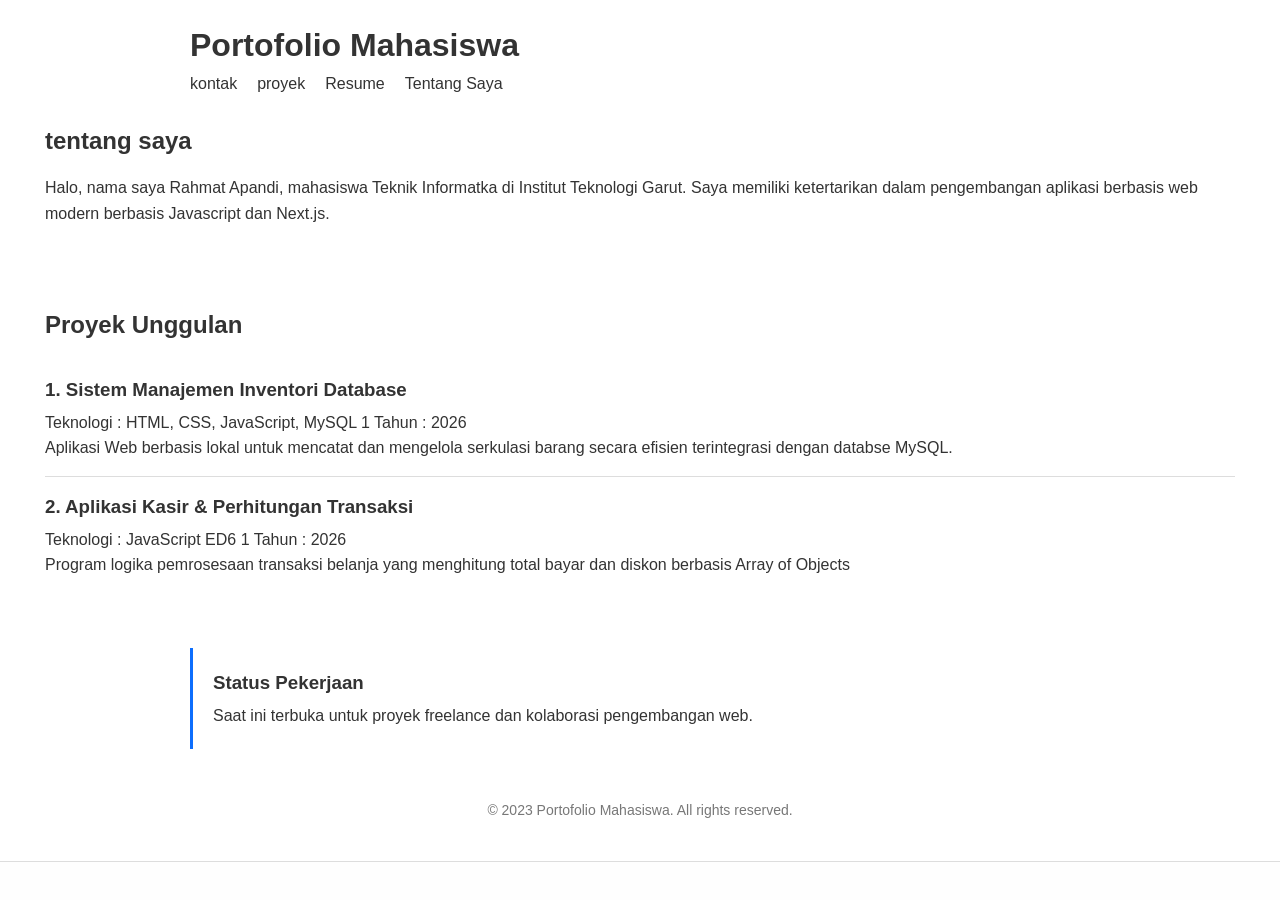
==== Pertemuan 3/index.html @ 48a22fa1 "menyelesaikan modul 3 styling dan layout modern css" ====
<!DOCTYPE html>
<html lang="en">
<head>
    <link rel="stylesheet" href="style.css">   
    <meta charset="UTF-8">
    <meta name="viewport" content="width=device-width, initial-scale=1.0">
    <title>Document</title>
</head>
<body>
    <title> Portofolio Mahasiswa</title>
</body>
    <header> 
    <h1>Portofolio Mahasiswa</h1>
            <Nav>
                <ul> 
                <li><a href="kontak.html">kontak</a></li>
                <li><a href="project.html">proyek</a></li>
                <li><a href="resume.html">Resume</a></li>
                <li><a href="tentang.html">Tentang Saya</a></li>
                </ul>
            </Nav>
    <hr> 
        <section id="tentang">
            <h2>tentang saya</h2>
            <p>Halo, nama saya Rahmat Apandi, mahasiswa Teknik Informatka di Institut Teknologi Garut. Saya memiliki ketertarikan dalam pengembangan aplikasi berbasis web modern berbasis Javascript dan Next.js.</p>
        </section>

        <hr> 
            <section id="proyek">
                <h2>Proyek Unggulan</h2>
                <article>
                    <header>
                        <h3>1. Sistem Manajemen Inventori Database</h3>
                        <p>Teknologi : HTML, CSS, JavaScript, MySQL 1 Tahun : <time datetime="2026">2026</time></p>
                    </header>
                    <p>Aplikasi Web berbasis lokal untuk mencatat dan mengelola serkulasi barang secara efisien terintegrasi dengan databse MySQL.</p>
                </article>

                <article>
                    <header>
                        <h3>2. Aplikasi Kasir & Perhitungan Transaksi</h3>
                        <p>Teknologi : JavaScript ED6 1 Tahun : <time datetime="2026">2026</time></p>
                    </header>
                    <p> Program logika pemrosesaan transaksi belanja yang menghitung total bayar dan diskon berbasis Array of Objects</p>
                </article>
            </section>
        </hr>
    </main>
    <hr>
 
    <aside>
        <h3>Status Pekerjaan</h3>
        <p> Saat ini terbuka untuk proyek freelance dan kolaborasi pengembangan web.</p>
    </aside>
    <hr>
    <footer>
        <p>&copy; 2023 Portofolio Mahasiswa. All rights reserved.</p>
    </footer>
</header>

</html>
---- Pertemuan 3/style.css ----
/* Reset */

* {
    margin: 0;
    padding: 0;
    box-sizing: border-box;
}

body {
    font-family: Arial, sans-serif;
    background-color: #fefefe;
    color: #333;
    line-height: 1.6;
}

/* Header */

body > header {
    background-color: white;
    padding: 20px;
    border-bottom: 1px solid #ddd;
}

body > header h1 {
    max-width: 900px;
    margin: auto;
}

/* Navigasi */

nav {
    max-width: 900px;
    margin: auto;
}

nav ul {
    display: flex;
    gap: 20px;
    list-style: none;
}

nav a {
    color: #333;
    text-decoration: none;
}

nav a:hover {
    color: #0d6efd;
}

/* Main */

main {
    max-width: 900px;
    margin: 30px auto;
    padding: 0 20px;
}

section {
    background-color: white;
    padding: 25px;
}

/* Gambar */

main img {
    display: block;
    max-width: 100%;
    height: auto;
    margin: 0;
}

/* Judul */

h2 {
    margin-bottom: 15px;
}

h3 {
    margin-bottom: 5px;
}

/* Project */

#proyek {
    margin-top: 30px;
}

article {
    padding: 15px 0;
    border-bottom: 1px solid #ddd;
}

article:last-child {
    border-bottom: none;
}

/* Form */

form {
    margin-top: 20px;
}

form p {
    margin-bottom: 15px;
}

label {
    display: inline-block;
    margin-bottom: 5px;
}

input[type="text"],
input[type="email"],
select,
textarea {
    width: 100%;
    padding: 9px;
    border: 1px solid #ccc;
    font-family: Arial, sans-serif;
}

textarea {
    resize: vertical;
}

button {
    padding: 9px 15px;
    border: none;
    background-color: #333;
    color: white;
    cursor: pointer;
}

button[type="reset"] {
    background-color: #888;
}

button:hover {
    opacity: 0.8;
}

/* Aside */

aside {
    max-width: 900px;
    margin: 30px auto;
    padding: 20px;
    background-color: white;
    border-left: 3px solid #0d6efd;
}

/* Footer */

footer {
    padding: 20px;
    text-align: center;
    color: #777;
    font-size: 14px;
}

/* Garis <hr> */

hr {
    display: none;
}

/* Tampilan HP */

@media (max-width: 700px) {
    nav ul {
        flex-direction: column;
        gap: 8px;
    }

    main {
        margin-top: 20px;
    }

    main img {
        margin: 0 auto;
    }

    section {
        padding: 20px;
    }
}
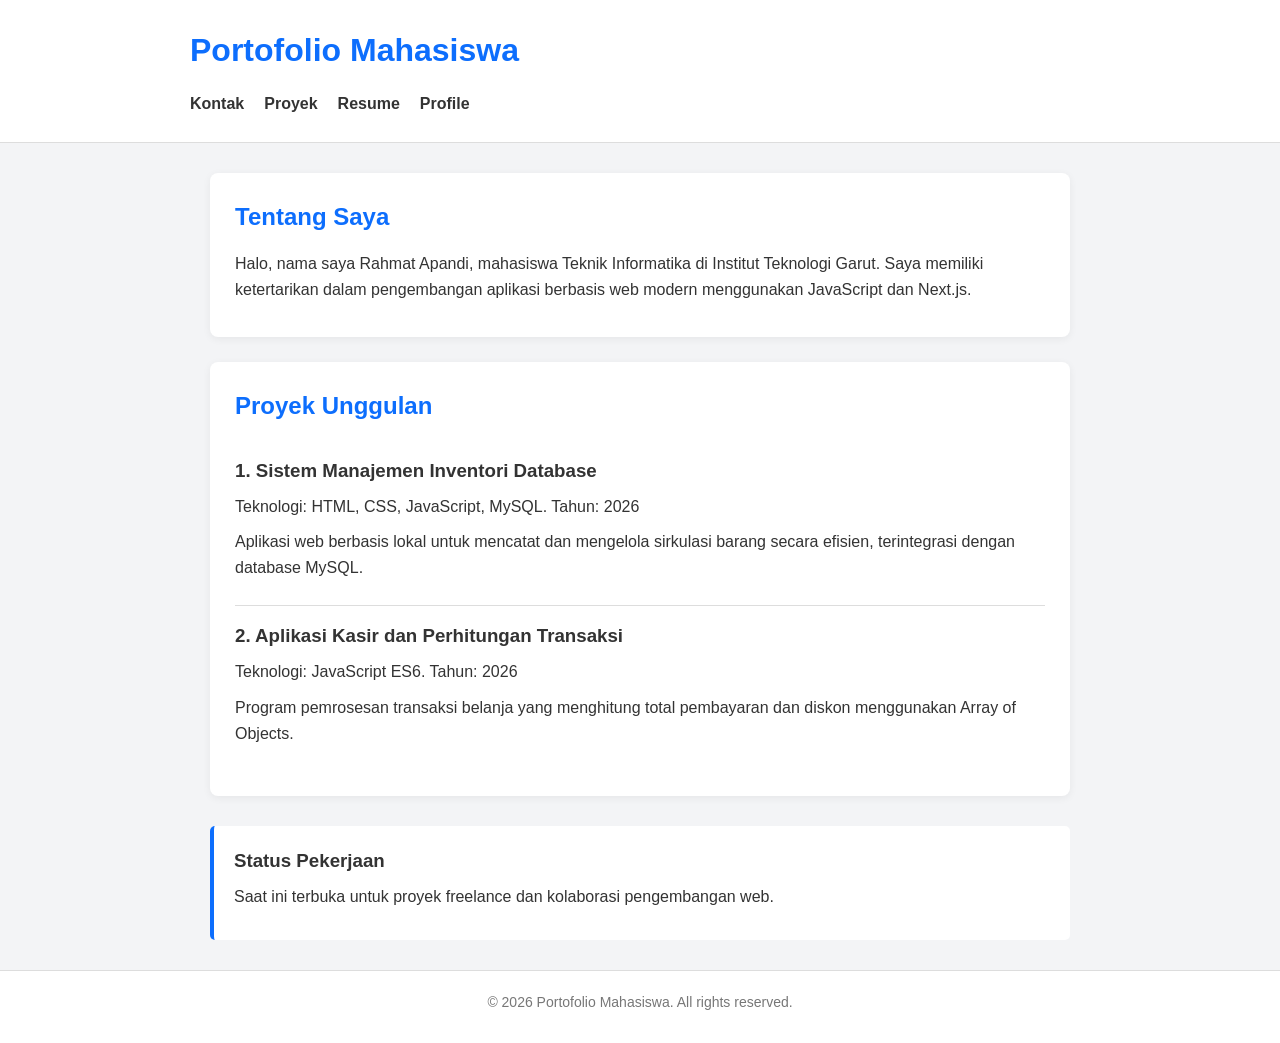
==== commit 490e1205: "menambahkan costum accent color dan hover effect pada modul 3" ====
--- a/Pertemuan 3/index.html
+++ b/Pertemuan 3/index.html
@@ -1,61 +1,80 @@
+
 <!DOCTYPE html>
-<html lang="en">
+<html lang="id">
 <head>
-    <link rel="stylesheet" href="style.css">   
     <meta charset="UTF-8">
     <meta name="viewport" content="width=device-width, initial-scale=1.0">
-    <title>Document</title>
+    <title>Portofolio Mahasiswa</title>
+    <link rel="stylesheet" href="style.css">
 </head>
 <body>
-    <title> Portofolio Mahasiswa</title>
-</body>
-    <header> 
-    <h1>Portofolio Mahasiswa</h1>
-            <Nav>
-                <ul> 
-                <li><a href="kontak.html">kontak</a></li>
-                <li><a href="project.html">proyek</a></li>
+
+    <header>
+        <h1>Portofolio Mahasiswa</h1>
+
+        <nav>
+            <ul>
+                <li><a href="kontak.html">Kontak</a></li>
+                <li><a href="project.html">Proyek</a></li>
                 <li><a href="resume.html">Resume</a></li>
-                <li><a href="tentang.html">Tentang Saya</a></li>
-                </ul>
-            </Nav>
-    <hr> 
+                <li><a href="tentang.html">Profile</a></li>
+            </ul>
+        </nav>
+    </header>
+
+    <main>
         <section id="tentang">
-            <h2>tentang saya</h2>
-            <p>Halo, nama saya Rahmat Apandi, mahasiswa Teknik Informatka di Institut Teknologi Garut. Saya memiliki ketertarikan dalam pengembangan aplikasi berbasis web modern berbasis Javascript dan Next.js.</p>
+            <h2>Tentang Saya</h2>
+            <p>
+                Halo, nama saya Rahmat Apandi, mahasiswa Teknik
+                Informatika di Institut Teknologi Garut. Saya memiliki
+                ketertarikan dalam pengembangan aplikasi berbasis web
+                modern menggunakan JavaScript dan Next.js.
+            </p>
         </section>
 
-        <hr> 
-            <section id="proyek">
-                <h2>Proyek Unggulan</h2>
-                <article>
-                    <header>
-                        <h3>1. Sistem Manajemen Inventori Database</h3>
-                        <p>Teknologi : HTML, CSS, JavaScript, MySQL 1 Tahun : <time datetime="2026">2026</time></p>
-                    </header>
-                    <p>Aplikasi Web berbasis lokal untuk mencatat dan mengelola serkulasi barang secara efisien terintegrasi dengan databse MySQL.</p>
-                </article>
+        <section id="proyek">
+            <h2>Proyek Unggulan</h2>
 
-                <article>
-                    <header>
-                        <h3>2. Aplikasi Kasir & Perhitungan Transaksi</h3>
-                        <p>Teknologi : JavaScript ED6 1 Tahun : <time datetime="2026">2026</time></p>
-                    </header>
-                    <p> Program logika pemrosesaan transaksi belanja yang menghitung total bayar dan diskon berbasis Array of Objects</p>
-                </article>
-            </section>
-        </hr>
+            <article>
+                <h3>1. Sistem Manajemen Inventori Database</h3>
+                <p>
+                    Teknologi: HTML, CSS, JavaScript, MySQL.
+                    Tahun: <time datetime="2026">2026</time>
+                </p>
+                <p>
+                    Aplikasi web berbasis lokal untuk mencatat dan
+                    mengelola sirkulasi barang secara efisien,
+                    terintegrasi dengan database MySQL.
+                </p>
+            </article>
+
+            <article>
+                <h3>2. Aplikasi Kasir dan Perhitungan Transaksi</h3>
+                <p>
+                    Teknologi: JavaScript ES6.
+                    Tahun: <time datetime="2026">2026</time>
+                </p>
+                <p>
+                    Program pemrosesan transaksi belanja yang
+                    menghitung total pembayaran dan diskon
+                    menggunakan Array of Objects.
+                </p>
+            </article>
+        </section>
     </main>
-    <hr>
- 
+
     <aside>
         <h3>Status Pekerjaan</h3>
-        <p> Saat ini terbuka untuk proyek freelance dan kolaborasi pengembangan web.</p>
+        <p>
+            Saat ini terbuka untuk proyek freelance dan kolaborasi
+            pengembangan web.
+        </p>
     </aside>
-    <hr>
+
     <footer>
-        <p>&copy; 2023 Portofolio Mahasiswa. All rights reserved.</p>
+        <p>&copy; 2026 Portofolio Mahasiswa. All rights reserved.</p>
     </footer>
-</header>
 
+</body>
 </html>
--- a/Pertemuan 3/style.css
+++ b/Pertemuan 3/style.css
@@ -1,34 +1,33 @@
 
 /* Reset */
-
 * {
     margin: 0;
     padding: 0;
     box-sizing: border-box;
 }
 
+/* Tampilan halaman */
 body {
     font-family: Arial, sans-serif;
-    background-color: #fefefe;
+    background-color: #f3f4f6;
     color: #333;
     line-height: 1.6;
 }
 
 /* Header */
-
 body > header {
-    background-color: white;
-    padding: 20px;
+    background-color: #ffffff;
+    padding: 25px 20px;
     border-bottom: 1px solid #ddd;
 }
 
-body > header h1 {
+header h1 {
     max-width: 900px;
-    margin: auto;
+    margin: 0 auto 15px;
+    color: #0d6efd;
 }
 
 /* Navigasi */
-
 nav {
     max-width: 900px;
     margin: auto;
@@ -36,6 +35,7 @@
 
 nav ul {
     display: flex;
+    flex-wrap: wrap;
     gap: 20px;
     list-style: none;
 }
@@ -43,14 +43,14 @@
 nav a {
     color: #333;
     text-decoration: none;
+    font-weight: bold;
 }
 
 nav a:hover {
     color: #0d6efd;
 }
 
-/* Main */
-
+/* Konten utama */
 main {
     max-width: 900px;
     margin: 30px auto;
@@ -60,31 +60,27 @@
 section {
     background-color: white;
     padding: 25px;
+    margin-bottom: 25px;
+    border-radius: 8px;
+    box-shadow: 0 2px 8px rgba(0, 0, 0, 0.06);
 }
-
-/* Gambar */
-
-main img {
-    display: block;
-    max-width: 100%;
-    height: auto;
-    margin: 0;
-}
-
-/* Judul */
 
 h2 {
     margin-bottom: 15px;
+    color: #0d6efd;
 }
 
 h3 {
-    margin-bottom: 5px;
+    margin-bottom: 8px;
 }
 
-/* Project */
+p {
+    margin-bottom: 10px;
+}
 
+/* Proyek */
 #proyek {
-    margin-top: 30px;
+    margin-top: 25px;
 }
 
 article {
@@ -96,78 +92,27 @@
     border-bottom: none;
 }
 
-/* Form */
-
-form {
-    margin-top: 20px;
-}
-
-form p {
-    margin-bottom: 15px;
-}
-
-label {
-    display: inline-block;
-    margin-bottom: 5px;
-}
-
-input[type="text"],
-input[type="email"],
-select,
-textarea {
-    width: 100%;
-    padding: 9px;
-    border: 1px solid #ccc;
-    font-family: Arial, sans-serif;
-}
-
-textarea {
-    resize: vertical;
-}
-
-button {
-    padding: 9px 15px;
-    border: none;
-    background-color: #333;
-    color: white;
-    cursor: pointer;
-}
-
-button[type="reset"] {
-    background-color: #888;
-}
-
-button:hover {
-    opacity: 0.8;
-}
-
-/* Aside */
-
+/* Status pekerjaan */
 aside {
-    max-width: 900px;
+    max-width: 860px;
     margin: 30px auto;
     padding: 20px;
     background-color: white;
-    border-left: 3px solid #0d6efd;
+    border-left: 4px solid #0d6efd;
+    border-radius: 5px;
 }
 
 /* Footer */
-
 footer {
     padding: 20px;
     text-align: center;
+    background-color: #ffffff;
     color: #777;
     font-size: 14px;
-}
-
-/* Garis <hr> */
-
-hr {
-    display: none;
+    border-top: 1px solid #ddd;
 }
 
 /* Tampilan HP */
-
 @media (max-width: 700px) {
     nav ul {
         flex-direction: column;
@@ -178,11 +123,11 @@
         margin-top: 20px;
     }
 
-    main img {
-        margin: 0 auto;
-    }
-
     section {
         padding: 20px;
     }
+
+    aside {
+        margin: 20px;
+    }
 }
